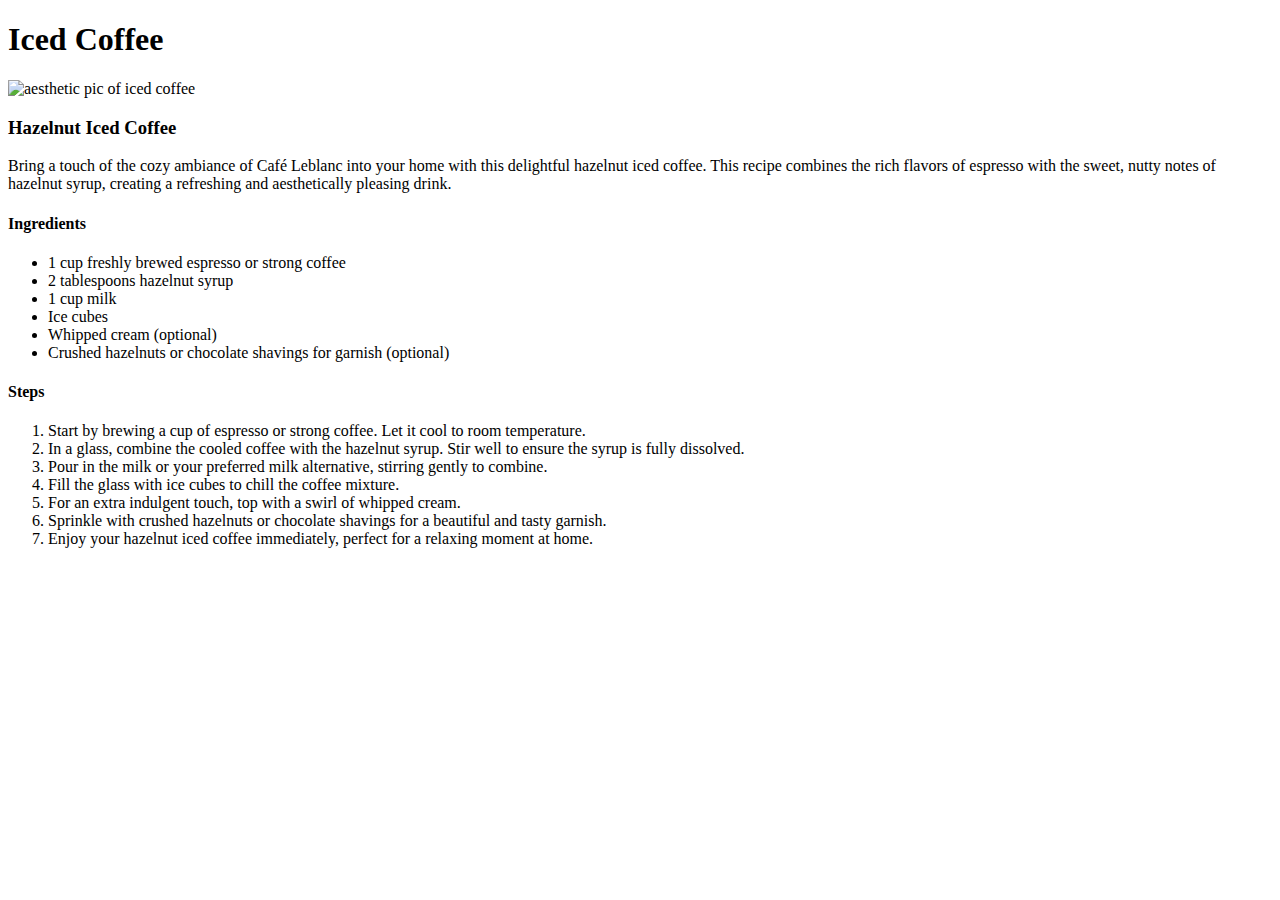
==== recipes/iced-coffee.html @ 6e7db703 "created three recipes in my site. i based them around things i like. it's basic but it works! gotta " ====
<!DOCTYPE html>
<html lang="en">
<head>
    <meta charset="UTF-8">
    <meta name="viewport" content="width=device-width, initial-scale=1.0">
    <title>Document</title>
</head>
<body>
    <h1>Iced Coffee</h1>
    <img src="https://i.pinimg.com/originals/77/36/59/773659cab2e5763dd9d3852caf97817e.jpg" alt="aesthetic pic of iced coffee" width="300" height="300">
    <h3>Hazelnut Iced Coffee</h3>
    <p>Bring a touch of the cozy ambiance of Café Leblanc into your home with this delightful hazelnut iced coffee. This recipe combines the rich flavors of espresso with the sweet, nutty notes of hazelnut syrup, creating a refreshing and aesthetically pleasing drink.</p>
    <h4>Ingredients</h4>
    <ul>
        <li>1 cup freshly brewed espresso or strong coffee</li>
        <li>2 tablespoons hazelnut syrup</li>
        <li>1 cup milk</li>
        <li>Ice cubes</li>
        <li>Whipped cream (optional)</li>
        <li>Crushed hazelnuts or chocolate shavings for garnish (optional)</li>
    </ul>

    <h4>Steps</h4>
    <ol>
        <li>Start by brewing a cup of espresso or strong coffee. Let it cool to room temperature.</li>
        <li>In a glass, combine the cooled coffee with the hazelnut syrup. Stir well to ensure the syrup is fully dissolved.</li>
        <li>Pour in the milk or your preferred milk alternative, stirring gently to combine.</li>
        <li>Fill the glass with ice cubes to chill the coffee mixture.</li>
        <li>For an extra indulgent touch, top with a swirl of whipped cream.</li>
        <li>Sprinkle with crushed hazelnuts or chocolate shavings for a beautiful and tasty garnish.</li>
        <li>Enjoy your hazelnut iced coffee immediately, perfect for a relaxing moment at home.</li>
    </ol>
</body>
</html>
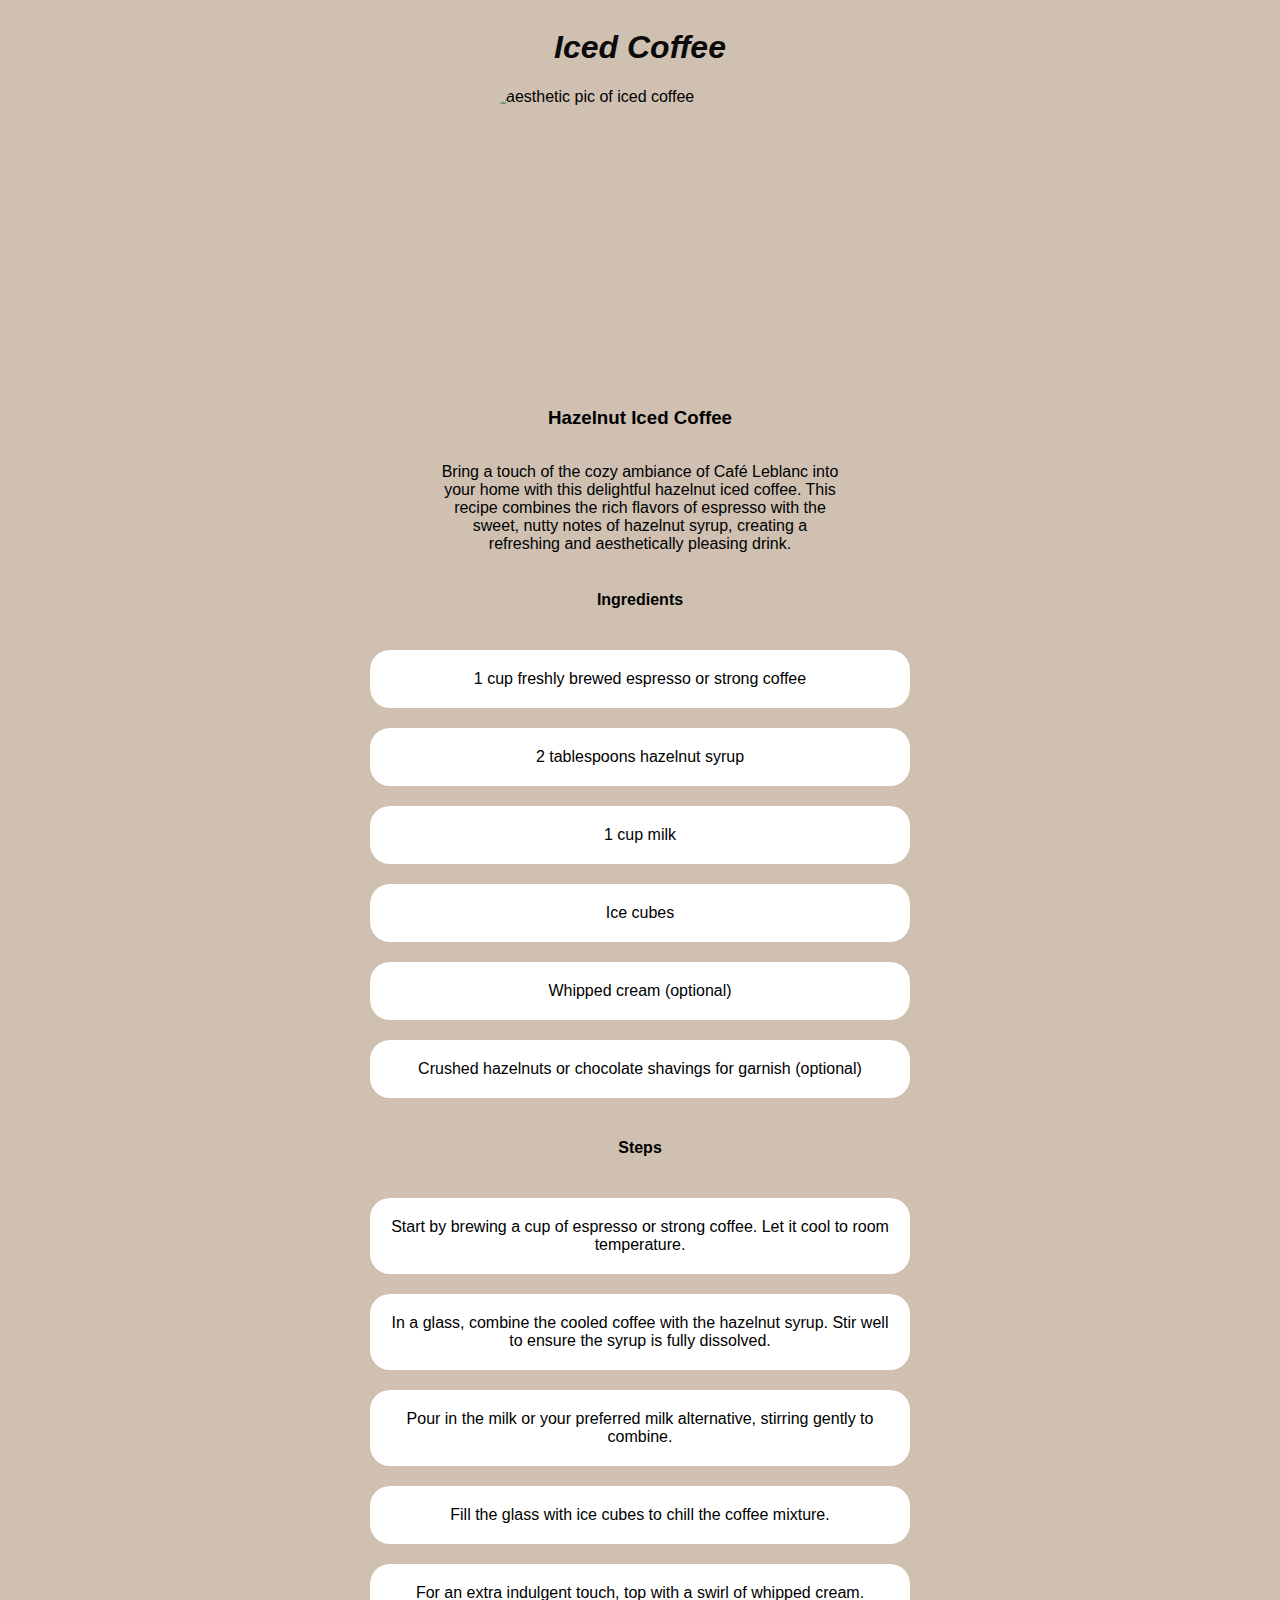
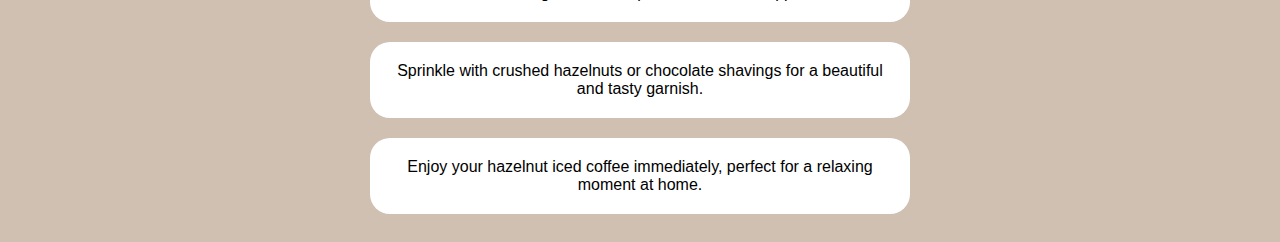
==== commit 0ae68862: "added basic css to practice" ====
--- a/recipes/iced-coffee.html
+++ b/recipes/iced-coffee.html
@@ -1,6 +1,7 @@
 <!DOCTYPE html>
 <html lang="en">
 <head>
+    <link rel="stylesheet" href="../style.css">
     <meta charset="UTF-8">
     <meta name="viewport" content="width=device-width, initial-scale=1.0">
     <title>Document</title>
--- a/style.css
+++ b/style.css
@@ -0,0 +1,61 @@
+body{
+    display: flex;
+    justify-content: center;
+    flex-direction: column;
+    align-items: center;
+    font-family:Arial, Helvetica, sans-serif;
+    background-color: rgb(207, 192, 178);
+    
+
+}
+
+h1{
+    align-items: center;
+    font-family:Arial, Helvetica, sans-serif;
+    font-style: italic;
+    color: rgb(10, 10, 10);
+
+}
+
+p{
+    width: 400px;
+    text-align: center;
+}
+
+a{
+    display: flex;
+    justify-content: center;
+    align-items: center;
+
+}
+
+ul, ol{
+    
+    list-style-type: none;
+    padding: 0;
+    margin: 0;
+    
+
+
+}
+
+li{
+    background-color: white;
+    padding: 20px;
+    margin: 20px;
+    border-radius: 20px ;
+    display: flex;
+    justify-content: center;
+    align-items: center;
+    text-align: center;
+    width: 500px;
+    
+    
+
+}
+
+img{
+    border-radius: 40px;
+    height: 50%;
+    width: 50%%;
+}